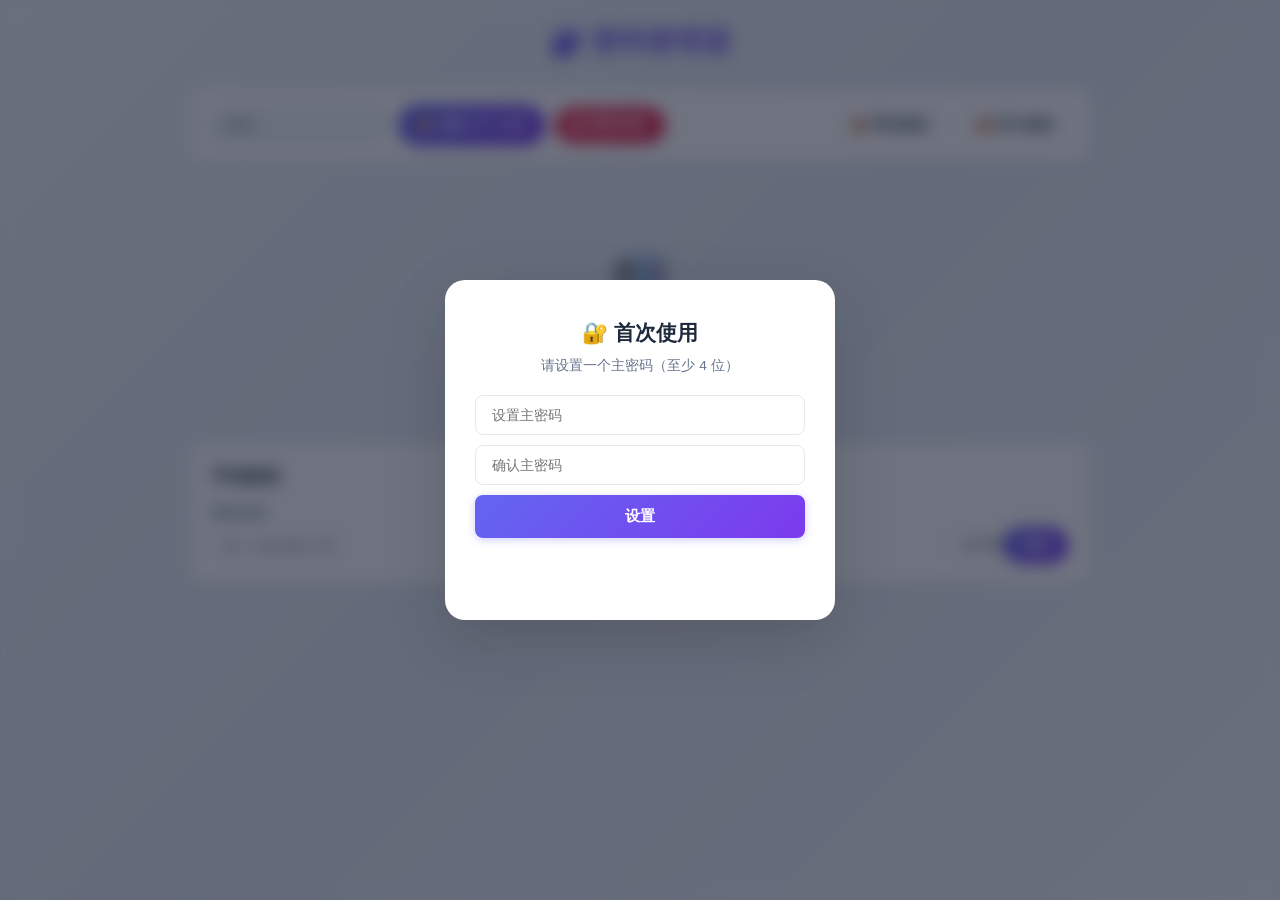
==== index.html @ 8cd36786 "PWA 密码管理器 - 支持 iOS 离线安装 - 纯 HTML/CSS/JS，无需框架 - 主密码锁 + SHA-256 哈希 - AES-256-GCM 加密导出/导入 - 卡片式柔和现代 UI " ====
<!DOCTYPE html>
<html lang="zh-CN">
<head>
  <meta charset="UTF-8">
  <meta name="viewport" content="width=device-width, initial-scale=1.0, viewport-fit=cover">
  <title>密码管理器</title>

  <!-- PWA -->
  <link rel="manifest" href="manifest.json">
  <meta name="theme-color" content="#6366f1">
  <!-- iOS -->
  <meta name="apple-mobile-web-app-capable" content="yes">
  <meta name="apple-mobile-web-app-status-bar-style" content="default">
  <meta name="apple-mobile-web-app-title" content="密码管理器">
  <link rel="apple-touch-icon" href="icon-192.png">

  <link rel="stylesheet" href="css/style.css">
</head>
<body>

  <!-- 主密码锁屏 -->
  <div class="lock-overlay" id="lockOverlay">
    <div class="lock-card">
      <h2 id="lockTitle">🔐 密码管理器</h2>
      <p id="lockDesc"></p>
      <div class="lock-form">
        <input type="password" id="lockInput1" class="lock-input" placeholder="请输入主密码">
        <input type="password" id="lockInput2" class="lock-input" placeholder="确认主密码" style="display:none;">
        <button id="lockBtn" class="btn btn-primary lock-btn">确认</button>
      </div>
      <p class="lock-error" id="lockError"></p>
      <p class="lock-timer" id="lockTimer"></p>
    </div>
  </div>

  <!-- 修改主密码弹窗 -->
  <div class="modal-overlay" id="changePwModal" style="display:none;">
    <div class="modal-card">
      <h3>修改主密码</h3>
      <input type="password" id="oldPw" class="lock-input" placeholder="原主密码">
      <input type="password" id="newPw1" class="lock-input" placeholder="新主密码">
      <input type="password" id="newPw2" class="lock-input" placeholder="确认新密码">
      <p class="lock-error" id="changePwError"></p>
      <div class="modal-actions">
        <button id="changePwConfirm" class="btn btn-primary">确认修改</button>
        <button id="changePwCancel" class="btn btn-outline">取消</button>
      </div>
    </div>
  </div>

  <!-- 加密口令弹窗（导出/导入共用） -->
  <div class="modal-overlay" id="cryptoPwModal" style="display:none;">
    <div class="modal-card">
      <h3 id="cryptoPwTitle">导出备份</h3>
      <p id="cryptoPwDesc" style="font-size:.85rem;color:var(--text-secondary);"></p>
      <input type="password" id="cryptoPw1" class="lock-input" placeholder="输入加密口令">
      <input type="password" id="cryptoPw2" class="lock-input" placeholder="确认口令" style="display:none;">
      <p class="lock-error" id="cryptoPwError"></p>
      <div class="modal-actions">
        <button id="cryptoPwConfirm" class="btn btn-primary">确认</button>
        <button id="cryptoPwCancel" class="btn btn-outline">取消</button>
      </div>
    </div>
  </div>

  <!-- 编辑记录弹窗 -->
  <div class="modal-overlay" id="editModal" style="display:none;">
    <div class="modal-card">
      <h3>编辑记录</h3>
      <input type="text" id="editSite" class="lock-input" placeholder="网站/说明">
      <input type="text" id="editAccount" class="lock-input" placeholder="账号">
      <div style="display:flex;gap:6px;">
        <input type="text" id="editPassword" class="lock-input" placeholder="密码" style="flex:1;">
        <button id="genEditPwBtn" class="btn btn-sm" type="button" style="white-space:nowrap;">🎲 生成</button>
      </div>
      <p class="lock-error" id="editError"></p>
      <div class="modal-actions">
        <button id="editConfirm" class="btn btn-primary">保存</button>
        <button id="editCancel" class="btn btn-outline">取消</button>
      </div>
    </div>
  </div>

  <div class="container">
    <div class="header">
      <h1>🔐 密码管理器</h1>
    </div>

    <!-- 工具栏 -->
    <div class="toolbar">
      <input type="text" id="searchInput" class="search-input" placeholder="搜索...">
      <label for="fileInput" class="btn btn-primary" style="cursor:pointer;">📂 选择 TXT 文件</label>
      <input type="file" id="fileInput" accept=".txt" style="display:none;">
      <button id="clearBtn" class="btn btn-danger">🗑 清空全部</button>
      <button id="changePwBtn" class="btn btn-outline" style="display:none;">🔑 修改主密码</button>
      <span style="flex:1;"></span>
      <button id="exportBtn" class="btn btn-outline">📤 导出备份</button>
      <button id="importBtn" class="btn btn-outline">📥 导入备份</button>
      <input type="file" id="importEncFile" accept=".enc" style="display:none;">
    </div>

    <!-- 密码卡片列表 -->
    <div id="cardListHeader" style="display:none; align-items:center; gap:10px; padding:0 4px 8px;">
      <label style="font-size:.8rem;font-weight:600;color:var(--text-secondary);cursor:pointer;display:flex;align-items:center;gap:6px;">
        <input type="checkbox" id="selectAll"> 全选
      </label>
    </div>
    <div class="card-list" id="cardList"></div>
    <p class="stats" id="stats"></p>

    <!-- 批量操作栏 -->
    <div class="batch-bar" id="batchBar" style="display:none;">
      <span id="batchCount">已选 0 条</span>
      <button id="batchDelBtn" class="btn btn-danger btn-sm">删除所选</button>
    </div>

    <!-- 手动添加 -->
    <div class="add-form">
      <h2>手动添加</h2>
      <div class="form-row">
        <div class="form-group site-input">
          <label for="addSite">网站/说明</label>
          <input type="text" id="addSite" placeholder="如：example.com">
        </div>
        <div class="form-group account-input">
          <label for="addAccount">账号</label>
          <input type="text" id="addAccount" placeholder="账号">
        </div>
        <div class="form-group password-input">
          <label for="addPassword">密码</label>
          <div style="display:flex;gap:6px;">
            <input type="text" id="addPassword" placeholder="密码" style="flex:1;">
            <button id="genBtn" class="btn btn-sm" type="button" style="white-space:nowrap;">🎲 生成</button>
          </div>
        </div>
        <button id="addBtn" class="btn btn-primary add-btn">添加</button>
      </div>

      <!-- 密码生成面板 -->
      <div class="gen-panel" id="genPanel" style="display:none;">
        <div class="gen-options">
          <div class="gen-opt">
            <label>长度：<span id="lenVal">16</span></label>
            <input type="range" id="genLength" min="8" max="30" value="16">
          </div>
          <label class="gen-check"><input type="checkbox" id="genUpper" checked> 大写字母 (A-Z)</label>
          <label class="gen-check"><input type="checkbox" id="genNumber" checked> 数字 (0-9)</label>
          <label class="gen-check"><input type="checkbox" id="genSymbol" checked> 特殊符号 (!@#$%)</label>
        </div>
        <div class="gen-preview" id="genPreview"></div>
        <div class="gen-actions">
          <button id="genRefresh" class="btn btn-sm">🔄 重新生成</button>
          <button id="genUse" class="btn btn-primary btn-sm">使用此密码</button>
        </div>
      </div>
    </div>
  </div>

  <script>
    // 注册 Service Worker（离线缓存）
    if ('serviceWorker' in navigator) {
      navigator.serviceWorker.register('./sw.js');
    }
  </script>
  <script src="js/app.js"></script>
</body>
</html>
---- css/style.css ----
:root {
  --bg: #f0f4f8;
  --card-bg: #fff;
  --text: #1e293b;
  --text-secondary: #64748b;
  --border: #e2e8f0;
  --primary: #6366f1;
  --primary-hover: #4f46e5;
  --primary-light: #eef2ff;
  --danger: #f43f5e;
  --danger-hover: #e11d48;
  --danger-light: #fff1f2;
  --radius: 14px;
  --radius-sm: 8px;
  --shadow: 0 1px 3px rgba(0,0,0,.06), 0 1px 2px rgba(0,0,0,.04);
  --shadow-md: 0 4px 6px -1px rgba(0,0,0,.06), 0 2px 4px -2px rgba(0,0,0,.04);
  --shadow-lg: 0 10px 15px -3px rgba(0,0,0,.08), 0 4px 6px -4px rgba(0,0,0,.04);
  --transition: 0.2s ease;
}

* { box-sizing: border-box; margin: 0; padding: 0; }

body {
  font-family: -apple-system, BlinkMacSystemFont, "Segoe UI", Roboto, "Helvetica Neue", sans-serif;
  background: linear-gradient(135deg, #f0f4f8 0%, #e2e8f0 50%, #f0f4f8 100%);
  background-attachment: fixed;
  color: var(--text);
  line-height: 1.6;
  padding: 20px;
  min-height: 100vh;
}

.container { max-width: 900px; margin: 0 auto; }

/* 头部 */
.header { text-align: center; margin-bottom: 24px; }
.header h1 {
  font-size: 1.75rem; font-weight: 700;
  background: linear-gradient(135deg, #6366f1, #8b5cf6);
  -webkit-background-clip: text; -webkit-text-fill-color: transparent;
  background-clip: text;
}

/* 工具栏 */
.toolbar {
  display: flex; gap: 10px; flex-wrap: wrap; margin-bottom: 20px;
  padding: 16px 18px; background: var(--card-bg); border-radius: var(--radius);
  box-shadow: var(--shadow); align-items: center;
}

/* 按钮 */
.btn {
  display: inline-flex; align-items: center; justify-content: center;
  gap: 6px; padding: 9px 18px; border: none; border-radius: 24px;
  font-size: .85rem; font-weight: 600; cursor: pointer;
  transition: all var(--transition); white-space: nowrap;
}

.btn-primary {
  background: linear-gradient(135deg, #6366f1, #7c3aed);
  color: #fff; box-shadow: 0 2px 8px rgba(99,102,241,.3);
}
.btn-primary:hover {
  box-shadow: 0 4px 16px rgba(99,102,241,.4); transform: translateY(-1px);
}

.btn-danger {
  background: linear-gradient(135deg, #f43f5e, #e11d48);
  color: #fff; box-shadow: 0 2px 8px rgba(244,63,94,.25);
}
.btn-danger:hover {
  box-shadow: 0 4px 16px rgba(244,63,94,.35); transform: translateY(-1px);
}

.btn-outline {
  background: var(--card-bg); border: 1.5px solid var(--border); color: var(--text);
}
.btn-outline:hover {
  border-color: var(--primary); color: var(--primary); background: var(--primary-light);
}

.btn-sm {
  padding: 6px 14px; font-size: .78rem; border: 1.5px solid var(--border);
  border-radius: 20px; cursor: pointer; background: #fff; color: var(--text);
  transition: all var(--transition); font-weight: 500;
}
.btn-sm:hover { background: var(--bg); border-color: #cbd5e1; }

.search-input {
  flex: 1; min-width: 180px; padding: 9px 16px;
  border: 1.5px solid var(--border); border-radius: 24px;
  font-size: .875rem; outline: none; transition: all var(--transition); background: var(--bg);
}
.search-input:focus {
  border-color: var(--primary); box-shadow: 0 0 0 3px rgba(99,102,241,.12); background: #fff;
}

/* 密码卡片列表 */
.card-list {
  display: flex; flex-direction: column; gap: 10px; margin-bottom: 20px;
}

.pw-card {
  background: var(--card-bg); border-radius: var(--radius);
  box-shadow: var(--shadow); padding: 16px 18px;
  display: flex; align-items: center; gap: 14px;
  transition: all var(--transition); border: 1.5px solid transparent;
}
.pw-card:hover {
  box-shadow: var(--shadow-lg); transform: translateY(-2px); border-color: #e8ecf1;
}

.card-checkbox {
  flex-shrink: 0; width: 18px; height: 18px;
  accent-color: var(--primary); cursor: pointer;
}

.card-body { flex: 1; min-width: 0; display: flex; flex-direction: column; gap: 4px; }

.card-site {
  font-weight: 700; font-size: .95rem; color: var(--text);
  display: flex; align-items: center; gap: 8px;
}

.card-site-icon {
  width: 34px; height: 34px; border-radius: 8px;
  background: linear-gradient(135deg, #6366f1, #8b5cf6);
  color: #fff; display: flex; align-items: center; justify-content: center;
  font-size: .95rem; font-weight: 700; flex-shrink: 0;
}

.card-meta {
  display: flex; gap: 16px; flex-wrap: wrap;
  font-size: .82rem; color: var(--text-secondary);
}
.card-meta span { display: flex; align-items: center; gap: 5px; }

.card-password {
  font-family: "SF Mono", "Fira Code", monospace;
  font-size: .85rem; color: var(--text-secondary); letter-spacing: 0.15em;
}
.card-password.visible { letter-spacing: 0; color: var(--text); font-weight: 600; }

.card-actions { display: flex; gap: 6px; flex-shrink: 0; }

/* 空状态 */
.empty-state {
  text-align: center; padding: 56px 24px; color: var(--text-secondary);
}
.empty-state .empty-icon { font-size: 3rem; margin-bottom: 12px; opacity: .5; }
.empty-state p { font-size: .9rem; }

/* 手动添加表单 */
.add-form {
  background: var(--card-bg); padding: 20px 22px;
  border-radius: var(--radius); box-shadow: var(--shadow);
}
.add-form h2 { font-size: 1.05rem; font-weight: 700; margin-bottom: 14px; }

.form-row { display: flex; gap: 10px; flex-wrap: wrap; align-items: end; }
.form-group { display: flex; flex-direction: column; gap: 4px; }
.form-group label {
  font-size: .72rem; font-weight: 700; color: var(--text-secondary);
  text-transform: uppercase; letter-spacing: 0.05em;
}
.form-group input {
  padding: 9px 12px; border: 1.5px solid var(--border);
  border-radius: var(--radius-sm); font-size: .875rem; outline: none;
  transition: all var(--transition);
}
.form-group input:focus {
  border-color: var(--primary); box-shadow: 0 0 0 3px rgba(99,102,241,.1);
}

.site-input    { flex: 2; min-width: 150px; }
.account-input { flex: 2; min-width: 130px; }
.password-input { flex: 2; min-width: 130px; }
.add-btn       { align-self: end; }

/* 密码生成器面板 */
.gen-panel {
  margin-top: 12px; padding: 16px;
  border: 1.5px solid var(--border); border-radius: var(--radius-sm); background: var(--bg);
}
.gen-options { display: flex; flex-wrap: wrap; gap: 12px; align-items: center; margin-bottom: 12px; }
.gen-opt { display: flex; align-items: center; gap: 8px; }
.gen-opt label { font-size: .8rem; font-weight: 600; min-width: 60px; }
.gen-opt input[type="range"] { width: 100px; accent-color: var(--primary); }
.gen-check { font-size: .8rem; display: flex; align-items: center; gap: 5px; cursor: pointer; accent-color: var(--primary); }
.gen-preview {
  padding: 12px 16px; background: var(--card-bg);
  border: 1.5px solid var(--border); border-radius: var(--radius-sm);
  font-family: "SF Mono", "Fira Code", monospace; font-size: 1rem;
  text-align: center; word-break: break-all; margin-bottom: 12px;
  min-height: 44px; display: flex; align-items: center; justify-content: center;
  color: var(--text-secondary);
}
.gen-actions { display: flex; gap: 8px; justify-content: center; }

/* 批量操作栏 */
.batch-bar {
  display: flex; align-items: center; gap: 12px;
  padding: 12px 18px; margin-top: 12px;
  background: var(--danger-light); border-radius: var(--radius-sm);
  box-shadow: var(--shadow); font-size: .85rem;
  border: 1.5px solid rgba(244,63,94,.15);
}
.batch-bar span { flex: 1; font-weight: 700; color: var(--danger); }

/* 统计信息 */
.stats { font-size: .75rem; color: var(--text-secondary); margin-top: 10px; text-align: center; }

/* Toast */
.toast {
  position: fixed; bottom: 40px; left: 50%; transform: translateX(-50%);
  background: linear-gradient(135deg, #1e293b, #334155);
  color: #fff; padding: 10px 24px; border-radius: 24px;
  font-size: .85rem; opacity: 0; pointer-events: none;
  transition: opacity .25s; z-index: 9999; box-shadow: 0 4px 16px rgba(0,0,0,.2);
}
.toast-show { opacity: 1; }

/* 主密码锁屏 */
.lock-overlay {
  position: fixed; inset: 0; z-index: 9999;
  background: rgba(15,23,42,.6); display: flex;
  align-items: center; justify-content: center; backdrop-filter: blur(8px);
}
.lock-card {
  background: var(--card-bg); padding: 36px 30px; border-radius: 20px;
  box-shadow: 0 20px 60px rgba(0,0,0,.15);
  width: 390px; max-width: 90vw; text-align: center;
}
.lock-card h2 { margin-bottom: 6px; font-size: 1.3rem; font-weight: 700; }
.lock-card p { font-size: .85rem; color: var(--text-secondary); margin-bottom: 18px; }
.lock-form { display: flex; flex-direction: column; gap: 10px; }
.lock-input {
  width: 100%; padding: 11px 16px; border: 1.5px solid var(--border);
  border-radius: var(--radius-sm); font-size: .9rem; outline: none;
  transition: all var(--transition);
}
.lock-input:focus { border-color: var(--primary); box-shadow: 0 0 0 3px rgba(99,102,241,.1); }
.lock-btn { width: 100%; justify-content: center; padding: 11px; font-size: .95rem; border-radius: var(--radius-sm); }
.lock-error { margin-top: 10px; font-size: .8rem; min-height: 18px; color: var(--danger); }
.lock-timer { margin-top: 4px; font-size: .9rem; font-weight: 600; color: var(--primary); }

/* 弹窗 */
.modal-overlay {
  position: fixed; inset: 0; z-index: 10000;
  background: rgba(15,23,42,.5); display: flex;
  align-items: center; justify-content: center; backdrop-filter: blur(4px);
}
.modal-card {
  background: var(--card-bg); padding: 26px 22px; border-radius: 16px;
  box-shadow: 0 20px 60px rgba(0,0,0,.15);
  width: 390px; max-width: 90vw; display: flex; flex-direction: column; gap: 10px;
}
.modal-card h3 { font-size: 1.05rem; font-weight: 700; text-align: center; }
.modal-actions { display: flex; gap: 8px; justify-content: center; }

/* 响应式 */
@media (max-width: 640px) {
  body { padding: 12px; }
  .toolbar { flex-direction: column; align-items: stretch; }
  .form-row { flex-direction: column; }
  .pw-card { flex-wrap: wrap; padding: 14px 16px; gap: 10px; }
  .card-actions { width: 100%; justify-content: flex-end; }
  .card-meta { flex-direction: column; gap: 2px; }
}
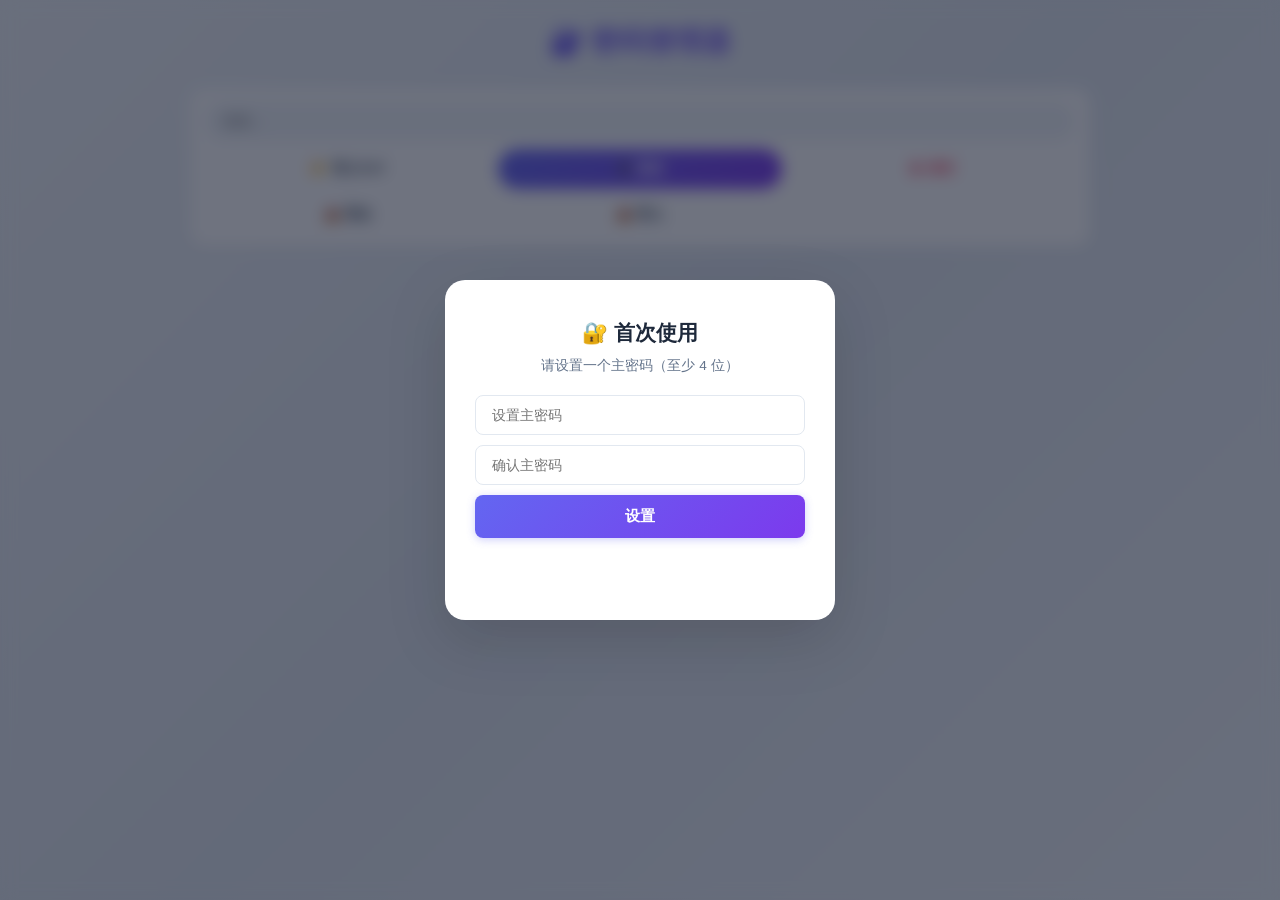
==== commit c868408a: "UI 优化：工具栏两排等大按钮 + 添加记录改为弹窗 - 工具栏拆分为搜索栏 + 3列网格按钮 - 按钮统一尺寸，更紧凑美观 - 手动添加改为弹窗，节省页面空间 - 添加按钮移到工具栏中" ====
--- a/index.html
+++ b/index.html
@@ -89,13 +89,15 @@
     <!-- 工具栏 -->
     <div class="toolbar">
       <input type="text" id="searchInput" class="search-input" placeholder="搜索...">
-      <label for="fileInput" class="btn btn-primary" style="cursor:pointer;">📂 选择 TXT 文件</label>
-      <input type="file" id="fileInput" accept=".txt" style="display:none;">
-      <button id="clearBtn" class="btn btn-danger">🗑 清空全部</button>
-      <button id="changePwBtn" class="btn btn-outline" style="display:none;">🔑 修改主密码</button>
-      <span style="flex:1;"></span>
-      <button id="exportBtn" class="btn btn-outline">📤 导出备份</button>
-      <button id="importBtn" class="btn btn-outline">📥 导入备份</button>
+      <div class="toolbar-actions">
+        <label for="fileInput" class="btn toolbar-btn">📂 导入TXT</label>
+        <input type="file" id="fileInput" accept=".txt" style="display:none;">
+        <button id="addEntryBtn" class="btn toolbar-btn toolbar-btn-primary">➕ 添加</button>
+        <button id="clearBtn" class="btn toolbar-btn toolbar-btn-danger">🗑 清空</button>
+        <button id="changePwBtn" class="btn toolbar-btn" style="display:none;">🔑 主密码</button>
+        <button id="exportBtn" class="btn toolbar-btn">📤 导出</button>
+        <button id="importBtn" class="btn toolbar-btn">📥 导入</button>
+      </div>
       <input type="file" id="importEncFile" accept=".enc" style="display:none;">
     </div>
 
@@ -114,38 +116,26 @@
       <button id="batchDelBtn" class="btn btn-danger btn-sm">删除所选</button>
     </div>
 
-    <!-- 手动添加 -->
-    <div class="add-form">
-      <h2>手动添加</h2>
-      <div class="form-row">
-        <div class="form-group site-input">
-          <label for="addSite">网站/说明</label>
-          <input type="text" id="addSite" placeholder="如：example.com">
-        </div>
-        <div class="form-group account-input">
-          <label for="addAccount">账号</label>
-          <input type="text" id="addAccount" placeholder="账号">
-        </div>
-        <div class="form-group password-input">
-          <label for="addPassword">密码</label>
-          <div style="display:flex;gap:6px;">
-            <input type="text" id="addPassword" placeholder="密码" style="flex:1;">
-            <button id="genBtn" class="btn btn-sm" type="button" style="white-space:nowrap;">🎲 生成</button>
-          </div>
-        </div>
-        <button id="addBtn" class="btn btn-primary add-btn">添加</button>
+  <!-- 添加记录弹窗 -->
+  <div class="modal-overlay" id="addModal" style="display:none;">
+    <div class="modal-card">
+      <h3>添加记录</h3>
+      <input type="text" id="addSite" class="lock-input" placeholder="网站/说明">
+      <input type="text" id="addAccount" class="lock-input" placeholder="账号">
+      <div style="display:flex;gap:6px;">
+        <input type="text" id="addPassword" class="lock-input" placeholder="密码" style="flex:1;">
+        <button id="genBtn" class="btn btn-sm" type="button">🎲 生成</button>
       </div>
-
-      <!-- 密码生成面板 -->
+      <p class="lock-error" id="addError"></p>
       <div class="gen-panel" id="genPanel" style="display:none;">
         <div class="gen-options">
           <div class="gen-opt">
             <label>长度：<span id="lenVal">16</span></label>
             <input type="range" id="genLength" min="8" max="30" value="16">
           </div>
-          <label class="gen-check"><input type="checkbox" id="genUpper" checked> 大写字母 (A-Z)</label>
-          <label class="gen-check"><input type="checkbox" id="genNumber" checked> 数字 (0-9)</label>
-          <label class="gen-check"><input type="checkbox" id="genSymbol" checked> 特殊符号 (!@#$%)</label>
+          <label class="gen-check"><input type="checkbox" id="genUpper" checked> 大写字母</label>
+          <label class="gen-check"><input type="checkbox" id="genNumber" checked> 数字</label>
+          <label class="gen-check"><input type="checkbox" id="genSymbol" checked> 符号</label>
         </div>
         <div class="gen-preview" id="genPreview"></div>
         <div class="gen-actions">
@@ -153,7 +143,12 @@
           <button id="genUse" class="btn btn-primary btn-sm">使用此密码</button>
         </div>
       </div>
+      <div class="modal-actions">
+        <button id="addConfirm" class="btn btn-primary">添加</button>
+        <button id="addCancel" class="btn btn-outline">取消</button>
+      </div>
     </div>
+  </div>
   </div>
 
   <script>
--- a/css/style.css
+++ b/css/style.css
@@ -43,10 +43,33 @@
 
 /* 工具栏 */
 .toolbar {
-  display: flex; gap: 10px; flex-wrap: wrap; margin-bottom: 20px;
-  padding: 16px 18px; background: var(--card-bg); border-radius: var(--radius);
-  box-shadow: var(--shadow); align-items: center;
-}
+  display: flex; flex-direction: column; gap: 10px; margin-bottom: 20px;
+  padding: 14px 16px; background: var(--card-bg); border-radius: var(--radius);
+  box-shadow: var(--shadow);
+}
+
+.toolbar-actions {
+  display: grid;
+  grid-template-columns: repeat(3, 1fr);
+  gap: 8px;
+}
+
+.toolbar-btn {
+  display: inline-flex; align-items: center; justify-content: center;
+  gap: 4px; padding: 7px 10px; border: 1.5px solid var(--border);
+  border-radius: 10px; font-size: .76rem; font-weight: 600; cursor: pointer;
+  transition: all var(--transition); white-space: nowrap;
+  background: var(--card-bg); color: var(--text);
+  -webkit-tap-highlight-color: transparent;
+}
+.toolbar-btn:hover { border-color: var(--primary); color: var(--primary); background: var(--primary-light); }
+.toolbar-btn-primary {
+  background: linear-gradient(135deg, #6366f1, #7c3aed);
+  color: #fff; border-color: transparent;
+}
+.toolbar-btn-primary:hover { background: linear-gradient(135deg, #4f46e5, #6d28d9); color: #fff; }
+.toolbar-btn-danger { color: var(--danger); border-color: rgba(244,63,94,.25); }
+.toolbar-btn-danger:hover { background: var(--danger-light); border-color: var(--danger); }
 
 /* 按钮 */
 .btn {
@@ -149,33 +172,6 @@
 }
 .empty-state .empty-icon { font-size: 3rem; margin-bottom: 12px; opacity: .5; }
 .empty-state p { font-size: .9rem; }
-
-/* 手动添加表单 */
-.add-form {
-  background: var(--card-bg); padding: 20px 22px;
-  border-radius: var(--radius); box-shadow: var(--shadow);
-}
-.add-form h2 { font-size: 1.05rem; font-weight: 700; margin-bottom: 14px; }
-
-.form-row { display: flex; gap: 10px; flex-wrap: wrap; align-items: end; }
-.form-group { display: flex; flex-direction: column; gap: 4px; }
-.form-group label {
-  font-size: .72rem; font-weight: 700; color: var(--text-secondary);
-  text-transform: uppercase; letter-spacing: 0.05em;
-}
-.form-group input {
-  padding: 9px 12px; border: 1.5px solid var(--border);
-  border-radius: var(--radius-sm); font-size: .875rem; outline: none;
-  transition: all var(--transition);
-}
-.form-group input:focus {
-  border-color: var(--primary); box-shadow: 0 0 0 3px rgba(99,102,241,.1);
-}
-
-.site-input    { flex: 2; min-width: 150px; }
-.account-input { flex: 2; min-width: 130px; }
-.password-input { flex: 2; min-width: 130px; }
-.add-btn       { align-self: end; }
 
 /* 密码生成器面板 */
 .gen-panel {
@@ -261,9 +257,11 @@
 /* 响应式 */
 @media (max-width: 640px) {
   body { padding: 12px; }
-  .toolbar { flex-direction: column; align-items: stretch; }
-  .form-row { flex-direction: column; }
+  .toolbar-actions { grid-template-columns: repeat(3, 1fr); }
   .pw-card { flex-wrap: wrap; padding: 14px 16px; gap: 10px; }
   .card-actions { width: 100%; justify-content: flex-end; }
   .card-meta { flex-direction: column; gap: 2px; }
 }
+@media (max-width: 400px) {
+  .toolbar-actions { grid-template-columns: repeat(2, 1fr); }
+}
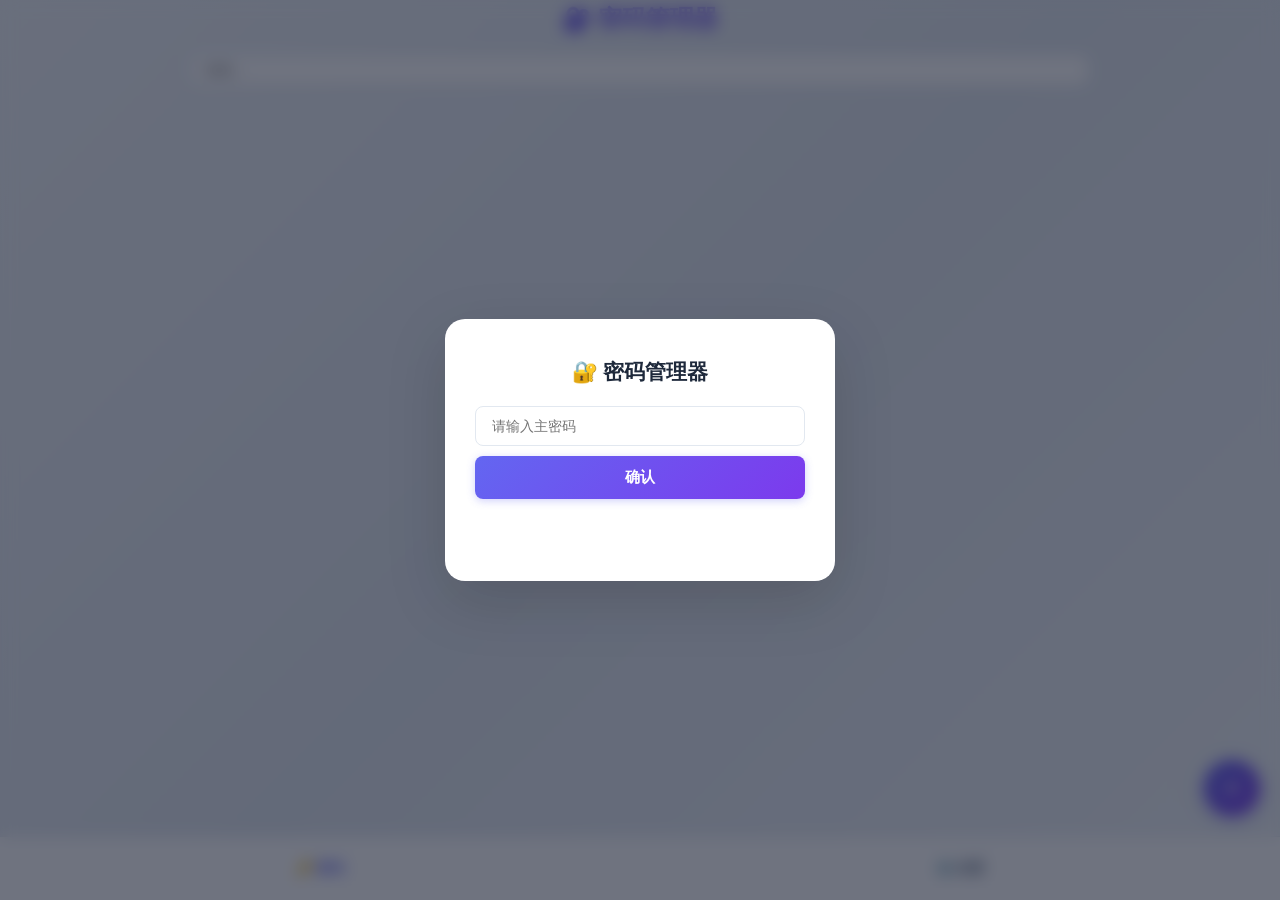
==== commit d075699b: "iOS 优化：禁用双指缩放、适配安全区域消除上下留白" ====
--- a/index.html
+++ b/index.html
@@ -2,7 +2,7 @@
 <html lang="zh-CN">
 <head>
   <meta charset="UTF-8">
-  <meta name="viewport" content="width=device-width, initial-scale=1.0, viewport-fit=cover">
+  <meta name="viewport" content="width=device-width, initial-scale=1.0, maximum-scale=1.0, user-scalable=no, viewport-fit=cover">
   <title>密码管理器</title>
 
   <!-- PWA -->
@@ -86,35 +86,43 @@
       <h1>🔐 密码管理器</h1>
     </div>
 
-    <!-- 工具栏 -->
-    <div class="toolbar">
-      <input type="text" id="searchInput" class="search-input" placeholder="搜索...">
-      <div class="toolbar-actions">
-        <label for="fileInput" class="btn toolbar-btn">📂 导入TXT</label>
-        <input type="file" id="fileInput" accept=".txt" style="display:none;">
-        <button id="addEntryBtn" class="btn toolbar-btn toolbar-btn-primary">➕ 添加</button>
-        <button id="clearBtn" class="btn toolbar-btn toolbar-btn-danger">🗑 清空</button>
-        <button id="changePwBtn" class="btn toolbar-btn" style="display:none;">🔑 主密码</button>
-        <button id="exportBtn" class="btn toolbar-btn">📤 导出</button>
-        <button id="importBtn" class="btn toolbar-btn">📥 导入</button>
+    <!-- 密码页面 -->
+    <div class="tab-page" id="tabPasswords">
+      <div class="search-bar">
+        <input type="text" id="searchInput" class="search-input" placeholder="搜索...">
       </div>
-      <input type="file" id="importEncFile" accept=".enc" style="display:none;">
+      <div id="cardListHeader" style="display:none; align-items:center; gap:10px; padding:0 4px 8px;">
+        <label style="font-size:.8rem;font-weight:600;color:var(--text-secondary);cursor:pointer;display:flex;align-items:center;gap:6px;">
+          <input type="checkbox" id="selectAll"> 全选
+        </label>
+      </div>
+      <div class="card-list" id="cardList"></div>
+      <p class="stats" id="stats"></p>
+      <div class="batch-bar" id="batchBar" style="display:none;">
+        <span id="batchCount">已选 0 条</span>
+        <button id="batchDelBtn" class="btn btn-danger btn-sm">删除所选</button>
+      </div>
     </div>
 
-    <!-- 密码卡片列表 -->
-    <div id="cardListHeader" style="display:none; align-items:center; gap:10px; padding:0 4px 8px;">
-      <label style="font-size:.8rem;font-weight:600;color:var(--text-secondary);cursor:pointer;display:flex;align-items:center;gap:6px;">
-        <input type="checkbox" id="selectAll"> 全选
-      </label>
+    <!-- 设置页面 -->
+    <div class="tab-page" id="tabSettings" style="display:none;">
+      <div class="settings-list">
+        <button class="settings-item" id="settingsChangePw">🔑 修改主密码</button>
+        <button class="settings-item" id="settingsExport">📤 导出备份</button>
+        <button class="settings-item" id="settingsImport">📥 导入备份</button>
+        <button class="settings-item danger" id="settingsClear">🗑 清空全部数据</button>
+      </div>
     </div>
-    <div class="card-list" id="cardList"></div>
-    <p class="stats" id="stats"></p>
 
-    <!-- 批量操作栏 -->
-    <div class="batch-bar" id="batchBar" style="display:none;">
-      <span id="batchCount">已选 0 条</span>
-      <button id="batchDelBtn" class="btn btn-danger btn-sm">删除所选</button>
+    <!-- 浮动添加按钮 -->
+    <button id="fabAdd" class="fab">+</button>
+
+    <!-- 底部标签栏 -->
+    <div class="tab-bar">
+      <button class="tab-btn active" data-tab="passwords">🔑 密码</button>
+      <button class="tab-btn" data-tab="settings">⚙️ 设置</button>
     </div>
+  </div>
 
   <!-- 添加记录弹窗 -->
   <div class="modal-overlay" id="addModal" style="display:none;">
@@ -149,7 +157,8 @@
       </div>
     </div>
   </div>
-  </div>
+
+  <input type="file" id="importEncFile" accept=".enc" style="display:none;">
 
   <script>
     // 注册 Service Worker（离线缓存）
--- a/css/style.css
+++ b/css/style.css
@@ -16,6 +16,7 @@
   --shadow-md: 0 4px 6px -1px rgba(0,0,0,.06), 0 2px 4px -2px rgba(0,0,0,.04);
   --shadow-lg: 0 10px 15px -3px rgba(0,0,0,.08), 0 4px 6px -4px rgba(0,0,0,.04);
   --transition: 0.2s ease;
+  --tab-height: 64px;
 }
 
 * { box-sizing: border-box; margin: 0; padding: 0; }
@@ -23,53 +24,35 @@
 body {
   font-family: -apple-system, BlinkMacSystemFont, "Segoe UI", Roboto, "Helvetica Neue", sans-serif;
   background: linear-gradient(135deg, #f0f4f8 0%, #e2e8f0 50%, #f0f4f8 100%);
-  background-attachment: fixed;
   color: var(--text);
   line-height: 1.6;
-  padding: 20px;
+  padding: env(safe-area-inset-top, 20px) 16px calc(var(--tab-height) + env(safe-area-inset-bottom, 0px) + 80px);
   min-height: 100vh;
+  -webkit-text-size-adjust: 100%;
 }
 
 .container { max-width: 900px; margin: 0 auto; }
 
 /* 头部 */
-.header { text-align: center; margin-bottom: 24px; }
+.header { text-align: center; margin-bottom: 16px; }
 .header h1 {
-  font-size: 1.75rem; font-weight: 700;
+  font-size: 1.5rem; font-weight: 700;
   background: linear-gradient(135deg, #6366f1, #8b5cf6);
   -webkit-background-clip: text; -webkit-text-fill-color: transparent;
   background-clip: text;
 }
 
-/* 工具栏 */
-.toolbar {
-  display: flex; flex-direction: column; gap: 10px; margin-bottom: 20px;
-  padding: 14px 16px; background: var(--card-bg); border-radius: var(--radius);
+/* 搜索栏 */
+.search-bar { margin-bottom: 14px; }
+.search-input {
+  width: 100%; padding: 8px 14px;
+  border: 1.5px solid var(--border); border-radius: 12px;
+  font-size: .85rem; outline: none; transition: all var(--transition); background: var(--card-bg);
   box-shadow: var(--shadow);
 }
-
-.toolbar-actions {
-  display: grid;
-  grid-template-columns: repeat(3, 1fr);
-  gap: 8px;
-}
-
-.toolbar-btn {
-  display: inline-flex; align-items: center; justify-content: center;
-  gap: 4px; padding: 7px 10px; border: 1.5px solid var(--border);
-  border-radius: 10px; font-size: .76rem; font-weight: 600; cursor: pointer;
-  transition: all var(--transition); white-space: nowrap;
-  background: var(--card-bg); color: var(--text);
-  -webkit-tap-highlight-color: transparent;
-}
-.toolbar-btn:hover { border-color: var(--primary); color: var(--primary); background: var(--primary-light); }
-.toolbar-btn-primary {
-  background: linear-gradient(135deg, #6366f1, #7c3aed);
-  color: #fff; border-color: transparent;
-}
-.toolbar-btn-primary:hover { background: linear-gradient(135deg, #4f46e5, #6d28d9); color: #fff; }
-.toolbar-btn-danger { color: var(--danger); border-color: rgba(244,63,94,.25); }
-.toolbar-btn-danger:hover { background: var(--danger-light); border-color: var(--danger); }
+.search-input:focus {
+  border-color: var(--primary); box-shadow: 0 0 0 3px rgba(99,102,241,.12);
+}
 
 /* 按钮 */
 .btn {
@@ -91,9 +74,6 @@
   background: linear-gradient(135deg, #f43f5e, #e11d48);
   color: #fff; box-shadow: 0 2px 8px rgba(244,63,94,.25);
 }
-.btn-danger:hover {
-  box-shadow: 0 4px 16px rgba(244,63,94,.35); transform: translateY(-1px);
-}
 
 .btn-outline {
   background: var(--card-bg); border: 1.5px solid var(--border); color: var(--text);
@@ -103,112 +83,111 @@
 }
 
 .btn-sm {
-  padding: 6px 14px; font-size: .78rem; border: 1.5px solid var(--border);
-  border-radius: 20px; cursor: pointer; background: #fff; color: var(--text);
+  padding: 4px 7px; font-size: .7rem; border: 1.5px solid var(--border);
+  border-radius: 16px; cursor: pointer; background: #fff; color: var(--text);
   transition: all var(--transition); font-weight: 500;
+  -webkit-tap-highlight-color: transparent;
+  white-space: nowrap; flex-shrink: 0;
 }
 .btn-sm:hover { background: var(--bg); border-color: #cbd5e1; }
-
-.search-input {
-  flex: 1; min-width: 180px; padding: 9px 16px;
-  border: 1.5px solid var(--border); border-radius: 24px;
-  font-size: .875rem; outline: none; transition: all var(--transition); background: var(--bg);
-}
-.search-input:focus {
-  border-color: var(--primary); box-shadow: 0 0 0 3px rgba(99,102,241,.12); background: #fff;
-}
 
 /* 密码卡片列表 */
 .card-list {
-  display: flex; flex-direction: column; gap: 10px; margin-bottom: 20px;
+  display: flex; flex-direction: column; gap: 0; margin-bottom: 12px;
 }
 
 .pw-card {
-  background: var(--card-bg); border-radius: var(--radius);
-  box-shadow: var(--shadow); padding: 16px 18px;
-  display: flex; align-items: center; gap: 14px;
-  transition: all var(--transition); border: 1.5px solid transparent;
-}
-.pw-card:hover {
-  box-shadow: var(--shadow-lg); transform: translateY(-2px); border-color: #e8ecf1;
-}
+  background: var(--card-bg); padding: 7px 12px;
+  display: flex; align-items: center; gap: 8px;
+  transition: all var(--transition);
+  border-bottom: 1px solid var(--border);
+  min-height: 44px;
+}
+.pw-card:first-child { border-radius: var(--radius) var(--radius) 0 0; }
+.pw-card:last-child { border-radius: 0 0 var(--radius) var(--radius); border-bottom: none; }
+.pw-card:only-child { border-radius: var(--radius); }
 
 .card-checkbox {
-  flex-shrink: 0; width: 18px; height: 18px;
+  flex-shrink: 0; width: 16px; height: 16px;
   accent-color: var(--primary); cursor: pointer;
 }
 
-.card-body { flex: 1; min-width: 0; display: flex; flex-direction: column; gap: 4px; }
+.card-body {
+  flex: 1; min-width: 0; display: flex; flex-direction: column; gap: 1px;
+  overflow: hidden;
+}
 
 .card-site {
-  font-weight: 700; font-size: .95rem; color: var(--text);
-  display: flex; align-items: center; gap: 8px;
+  font-weight: 700; font-size: .82rem; color: var(--text);
+  display: flex; align-items: center; gap: 6px;
+  white-space: nowrap; overflow: hidden; text-overflow: ellipsis;
 }
 
 .card-site-icon {
-  width: 34px; height: 34px; border-radius: 8px;
-  background: linear-gradient(135deg, #6366f1, #8b5cf6);
+  width: 26px; height: 26px; border-radius: 6px;
+  background: linear-gradient(135deg, #818cf8, #a78bfa);
   color: #fff; display: flex; align-items: center; justify-content: center;
-  font-size: .95rem; font-weight: 700; flex-shrink: 0;
+  font-size: .75rem; font-weight: 700; flex-shrink: 0;
 }
 
 .card-meta {
-  display: flex; gap: 16px; flex-wrap: wrap;
-  font-size: .82rem; color: var(--text-secondary);
-}
-.card-meta span { display: flex; align-items: center; gap: 5px; }
+  display: flex; gap: 8px; align-items: center;
+  font-size: .74rem; color: var(--text-secondary);
+  white-space: nowrap; overflow: hidden; text-overflow: ellipsis;
+}
+.card-meta span { display: inline-flex; align-items: center; gap: 2px; flex-shrink: 0; }
 
 .card-password {
   font-family: "SF Mono", "Fira Code", monospace;
-  font-size: .85rem; color: var(--text-secondary); letter-spacing: 0.15em;
-}
-.card-password.visible { letter-spacing: 0; color: var(--text); font-weight: 600; }
-
-.card-actions { display: flex; gap: 6px; flex-shrink: 0; }
+  font-size: .78rem; color: var(--text-secondary); letter-spacing: 0.12em;
+}
+
+.card-actions { display: flex; gap: 2px; flex-shrink: 0; flex-wrap: nowrap; }
 
 /* 空状态 */
 .empty-state {
   text-align: center; padding: 56px 24px; color: var(--text-secondary);
+  background: var(--card-bg); border-radius: var(--radius);
 }
 .empty-state .empty-icon { font-size: 3rem; margin-bottom: 12px; opacity: .5; }
 .empty-state p { font-size: .9rem; }
 
 /* 密码生成器面板 */
 .gen-panel {
-  margin-top: 12px; padding: 16px;
+  margin-top: 12px; padding: 14px;
   border: 1.5px solid var(--border); border-radius: var(--radius-sm); background: var(--bg);
 }
-.gen-options { display: flex; flex-wrap: wrap; gap: 12px; align-items: center; margin-bottom: 12px; }
-.gen-opt { display: flex; align-items: center; gap: 8px; }
-.gen-opt label { font-size: .8rem; font-weight: 600; min-width: 60px; }
-.gen-opt input[type="range"] { width: 100px; accent-color: var(--primary); }
-.gen-check { font-size: .8rem; display: flex; align-items: center; gap: 5px; cursor: pointer; accent-color: var(--primary); }
+.gen-options { display: flex; flex-wrap: wrap; gap: 10px; align-items: center; margin-bottom: 10px; }
+.gen-opt { display: flex; align-items: center; gap: 6px; }
+.gen-opt label { font-size: .78rem; font-weight: 600; }
+.gen-opt input[type="range"] { width: 90px; accent-color: var(--primary); }
+.gen-check { font-size: .76rem; display: flex; align-items: center; gap: 4px; cursor: pointer; accent-color: var(--primary); }
 .gen-preview {
-  padding: 12px 16px; background: var(--card-bg);
+  padding: 10px 14px; background: var(--card-bg);
   border: 1.5px solid var(--border); border-radius: var(--radius-sm);
-  font-family: "SF Mono", "Fira Code", monospace; font-size: 1rem;
-  text-align: center; word-break: break-all; margin-bottom: 12px;
-  min-height: 44px; display: flex; align-items: center; justify-content: center;
+  font-family: "SF Mono", "Fira Code", monospace; font-size: .95rem;
+  text-align: center; word-break: break-all; margin-bottom: 10px;
+  min-height: 40px; display: flex; align-items: center; justify-content: center;
   color: var(--text-secondary);
 }
-.gen-actions { display: flex; gap: 8px; justify-content: center; }
+.gen-actions { display: flex; gap: 6px; justify-content: center; }
 
 /* 批量操作栏 */
 .batch-bar {
-  display: flex; align-items: center; gap: 12px;
-  padding: 12px 18px; margin-top: 12px;
+  display: flex; align-items: center; gap: 10px;
+  padding: 10px 14px; margin-top: 8px;
   background: var(--danger-light); border-radius: var(--radius-sm);
-  box-shadow: var(--shadow); font-size: .85rem;
+  box-shadow: var(--shadow); font-size: .8rem;
   border: 1.5px solid rgba(244,63,94,.15);
 }
 .batch-bar span { flex: 1; font-weight: 700; color: var(--danger); }
 
 /* 统计信息 */
-.stats { font-size: .75rem; color: var(--text-secondary); margin-top: 10px; text-align: center; }
+.stats { font-size: .72rem; color: var(--text-secondary); margin-top: 8px; text-align: center; }
 
 /* Toast */
 .toast {
-  position: fixed; bottom: 40px; left: 50%; transform: translateX(-50%);
+  position: fixed; bottom: 100px; left: 50%; transform: translateX(-50%);
   background: linear-gradient(135deg, #1e293b, #334155);
   color: #fff; padding: 10px 24px; border-radius: 24px;
   font-size: .85rem; opacity: 0; pointer-events: none;
@@ -254,14 +233,57 @@
 .modal-card h3 { font-size: 1.05rem; font-weight: 700; text-align: center; }
 .modal-actions { display: flex; gap: 8px; justify-content: center; }
 
+/* 浮动添加按钮 */
+.fab {
+  position: fixed; bottom: calc(var(--tab-height) + env(safe-area-inset-bottom, 0px) + 20px); right: 20px;
+  width: 56px; height: 56px; border-radius: 50%;
+  background: linear-gradient(135deg, #6366f1, #7c3aed);
+  color: #fff; border: none; font-size: 2rem; line-height: 1;
+  cursor: pointer; z-index: 100;
+  box-shadow: 0 4px 16px rgba(99,102,241,.4);
+  transition: all var(--transition);
+  display: flex; align-items: center; justify-content: center;
+  -webkit-tap-highlight-color: transparent;
+}
+.fab:active { transform: scale(.92); }
+
+/* 底部标签栏 */
+.tab-bar {
+  position: fixed; bottom: 0; left: 0; right: 0;
+  height: calc(var(--tab-height) + env(safe-area-inset-bottom, 0px));
+  background: var(--card-bg); border-top: 1px solid var(--border);
+  display: flex; z-index: 100;
+  padding-bottom: env(safe-area-inset-bottom, 0px);
+}
+.tab-btn {
+  flex: 1; display: flex; align-items: center; justify-content: center; gap: 5px;
+  border: none; background: none; font-size: .85rem; font-weight: 600;
+  color: var(--text-secondary); cursor: pointer;
+  transition: all var(--transition);
+  -webkit-tap-highlight-color: transparent;
+  padding-bottom: env(safe-area-inset-bottom);
+}
+.tab-btn.active { color: var(--primary); }
+
+/* 设置页面 */
+.settings-list {
+  display: flex; flex-direction: column; gap: 8px;
+}
+.settings-item {
+  display: flex; align-items: center; gap: 10px;
+  width: 100%; padding: 14px 16px;
+  background: var(--card-bg); border: none; border-radius: var(--radius);
+  font-size: .9rem; font-weight: 600; color: var(--text);
+  cursor: pointer; text-align: left;
+  box-shadow: var(--shadow);
+  transition: all var(--transition);
+  -webkit-tap-highlight-color: transparent;
+}
+.settings-item:active { background: var(--bg); }
+.settings-item.danger { color: var(--danger); }
+
 /* 响应式 */
 @media (max-width: 640px) {
-  body { padding: 12px; }
-  .toolbar-actions { grid-template-columns: repeat(3, 1fr); }
-  .pw-card { flex-wrap: wrap; padding: 14px 16px; gap: 10px; }
-  .card-actions { width: 100%; justify-content: flex-end; }
-  .card-meta { flex-direction: column; gap: 2px; }
-}
-@media (max-width: 400px) {
-  .toolbar-actions { grid-template-columns: repeat(2, 1fr); }
-}
+  body { padding: env(safe-area-inset-top, 12px) 12px calc(var(--tab-height) + env(safe-area-inset-bottom, 0px) + 80px); }
+  .fab { right: 16px; bottom: calc(var(--tab-height) + env(safe-area-inset-bottom, 0px) + 16px); }
+}
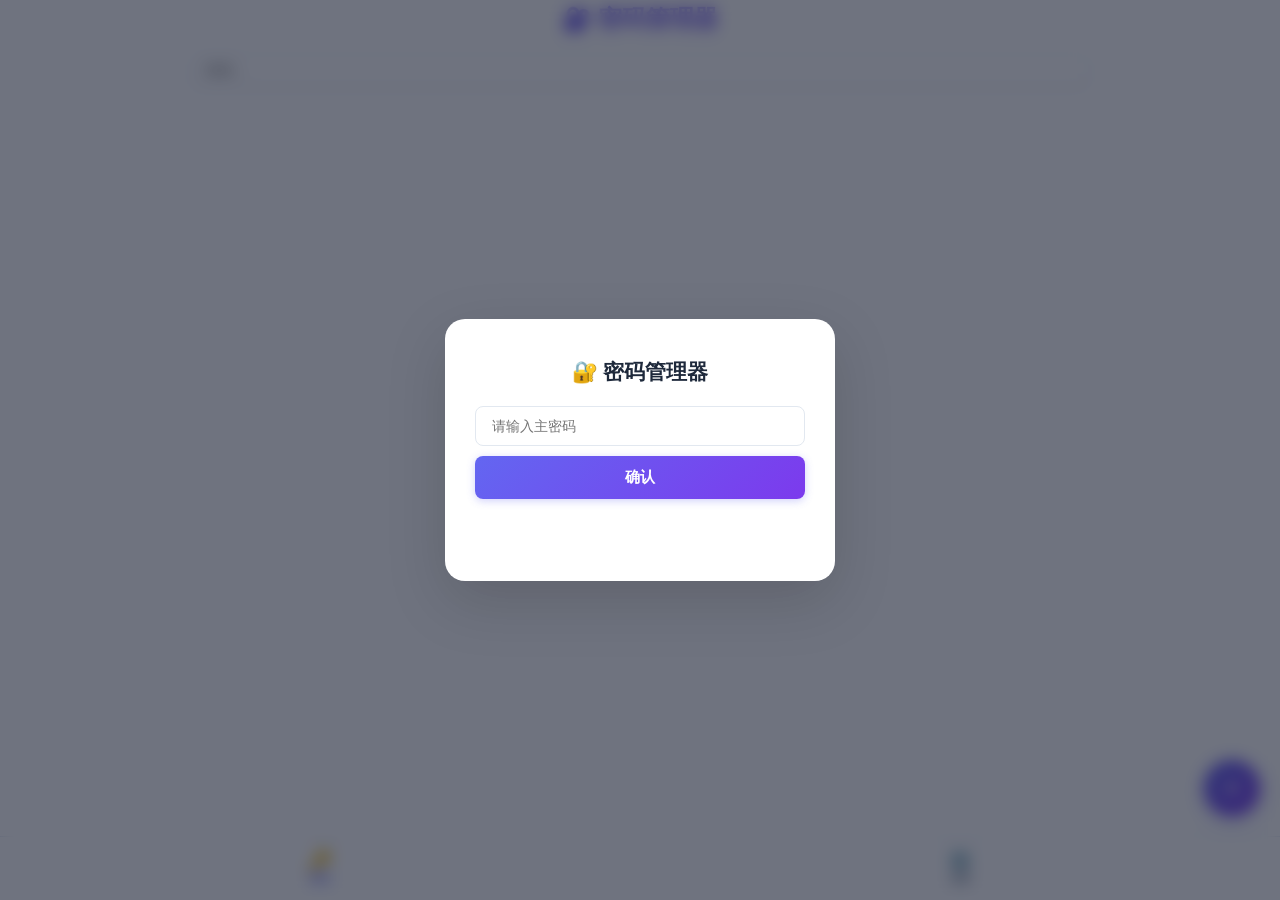
==== commit 77fe991d: "UI：底部标签栏改为图标在上文字在下，卡片图标缩小降色" ====
--- a/index.html
+++ b/index.html
@@ -119,8 +119,14 @@
 
     <!-- 底部标签栏 -->
     <div class="tab-bar">
-      <button class="tab-btn active" data-tab="passwords">🔑 密码</button>
-      <button class="tab-btn" data-tab="settings">⚙️ 设置</button>
+      <button class="tab-btn active" data-tab="passwords">
+        <span class="tab-icon">🔑</span>
+        <span class="tab-label">密码</span>
+      </button>
+      <button class="tab-btn" data-tab="settings">
+        <span class="tab-icon">⚙️</span>
+        <span class="tab-label">设置</span>
+      </button>
     </div>
   </div>
 
--- a/css/style.css
+++ b/css/style.css
@@ -21,14 +21,23 @@
 
 * { box-sizing: border-box; margin: 0; padding: 0; }
 
+html {
+  overscroll-behavior: none;
+  -webkit-overflow-scrolling: auto;
+}
+
 body {
   font-family: -apple-system, BlinkMacSystemFont, "Segoe UI", Roboto, "Helvetica Neue", sans-serif;
   background: linear-gradient(135deg, #f0f4f8 0%, #e2e8f0 50%, #f0f4f8 100%);
   color: var(--text);
   line-height: 1.6;
-  padding: env(safe-area-inset-top, 20px) 16px calc(var(--tab-height) + env(safe-area-inset-bottom, 0px) + 80px);
+  padding: env(safe-area-inset-top, 20px) 16px calc(var(--tab-height) + env(safe-area-inset-bottom, 0px) + 70px);
   min-height: 100vh;
   -webkit-text-size-adjust: 100%;
+  touch-action: manipulation;
+  position: fixed; top: 0; left: 0; right: 0; bottom: 0;
+  overflow-y: auto;
+  -webkit-overflow-scrolling: touch;
 }
 
 .container { max-width: 900px; margin: 0 auto; }
@@ -124,10 +133,10 @@
 }
 
 .card-site-icon {
-  width: 26px; height: 26px; border-radius: 6px;
-  background: linear-gradient(135deg, #818cf8, #a78bfa);
+  width: 22px; height: 22px; border-radius: 5px;
+  background: linear-gradient(135deg, #a5b4fc, #c4b5fd);
   color: #fff; display: flex; align-items: center; justify-content: center;
-  font-size: .75rem; font-weight: 700; flex-shrink: 0;
+  font-size: .65rem; font-weight: 700; flex-shrink: 0;
 }
 
 .card-meta {
@@ -254,16 +263,20 @@
   background: var(--card-bg); border-top: 1px solid var(--border);
   display: flex; z-index: 100;
   padding-bottom: env(safe-area-inset-bottom, 0px);
+  touch-action: manipulation;
 }
 .tab-btn {
-  flex: 1; display: flex; align-items: center; justify-content: center; gap: 5px;
-  border: none; background: none; font-size: .85rem; font-weight: 600;
+  flex: 1; display: flex; flex-direction: column; align-items: center; justify-content: center; gap: 2px;
+  border: none; background: none; font-size: .75rem; font-weight: 600;
   color: var(--text-secondary); cursor: pointer;
   transition: all var(--transition);
   -webkit-tap-highlight-color: transparent;
   padding-bottom: env(safe-area-inset-bottom);
+  touch-action: manipulation;
 }
 .tab-btn.active { color: var(--primary); }
+.tab-icon { font-size: 1.2rem; line-height: 1; }
+.tab-label { font-size: .65rem; }
 
 /* 设置页面 */
 .settings-list {
@@ -284,6 +297,6 @@
 
 /* 响应式 */
 @media (max-width: 640px) {
-  body { padding: env(safe-area-inset-top, 12px) 12px calc(var(--tab-height) + env(safe-area-inset-bottom, 0px) + 80px); }
+  body { padding: env(safe-area-inset-top, 12px) 12px calc(var(--tab-height) + env(safe-area-inset-bottom, 0px) + 70px); }
   .fab { right: 16px; bottom: calc(var(--tab-height) + env(safe-area-inset-bottom, 0px) + 16px); }
 }
